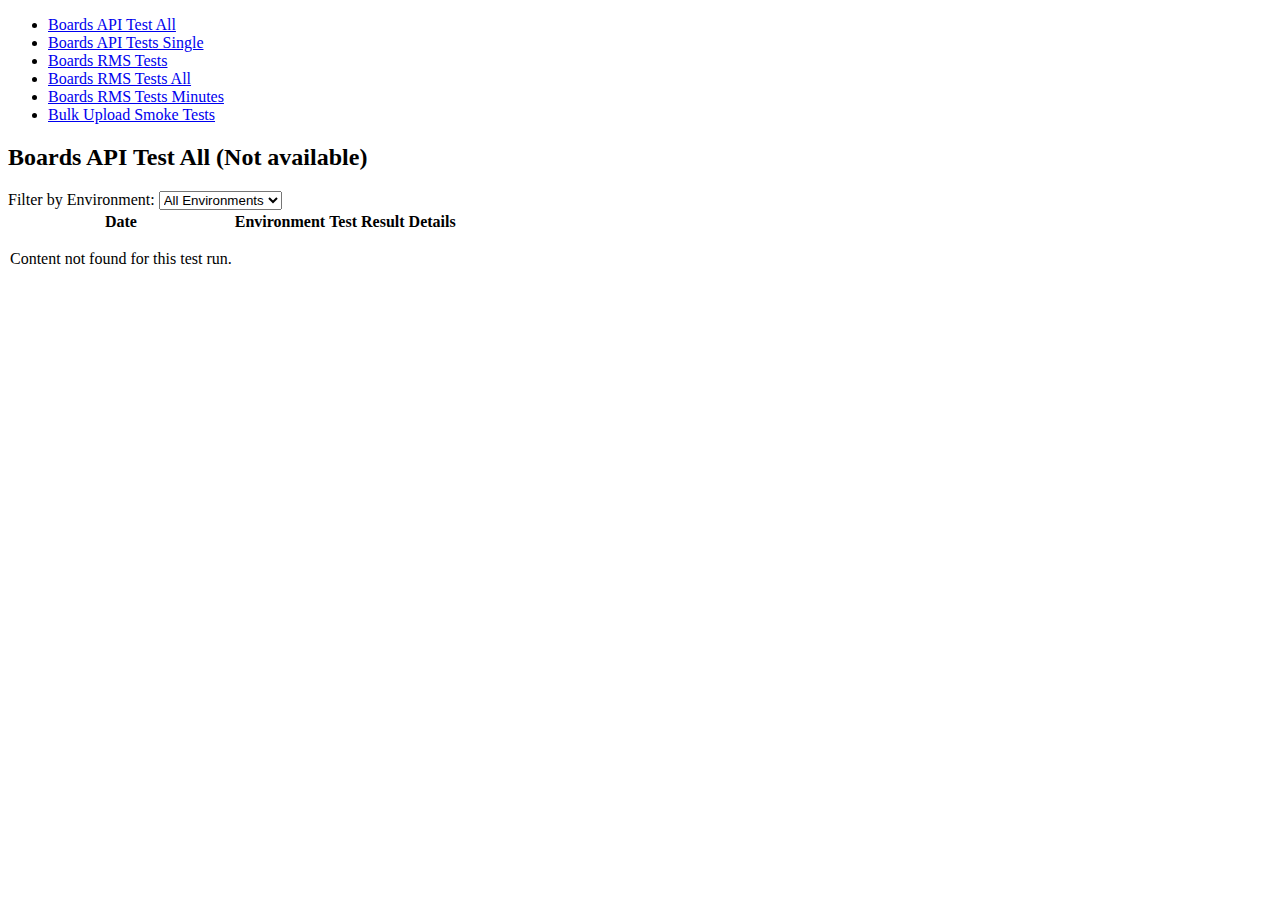
==== html_content/index.html @ 36329717 "a" ====
<!DOCTYPE html>
<html lang="en">
<head>
  <meta charset="UTF-8">
  <meta name="viewport" content="width=device-width, initial-scale=1.0">
  <title>Test Runs</title>
  <link rel="stylesheet" href="styles.css">
  <script src="https://code.jquery.com/jquery-3.6.0.min.js"></script>
</head>
<body>
  <div class="container">
    <nav>
      <ul>
        <li><a href="#" data-testrun="boards_api_test_all">Boards API Test All</a></li>
        <li><a href="#" data-testrun="boards_api_tests_single">Boards API Tests Single</a></li>
        <li><a href="#" data-testrun="boards_rms_tests">Boards RMS Tests</a></li>
        <li><a href="#" data-testrun="boards_rms_tests_all">Boards RMS Tests All</a></li>
        <li><a href="#" data-testrun="boards_rms_tests_minutes">Boards RMS Tests Minutes</a></li>
        <li><a href="#" data-testrun="bulk_upload_smoke_tests">Bulk Upload Smoke Tests</a></li>
      </ul>
    </nav>
<!-- ... Other HTML content ... -->

<div class="content">
  <h2 id="testRunTitle">Boards API Test All</h2>
  <!-- Filtering options -->
  <label for="environment-filter">Filter by Environment:</label>
  <select id="environment-filter">
    <option value="all">All Environments</option>
    <option value="alfa">Alfa</option>
    <option value="charlie">Charlie</option>
    <option value="delta">Delta</option>
    <option value="echo">Echo</option>
    <option value="regression">Regression</option>
    <option value="sierra">Sierra</option>
    <option value="uat">UAT</option>
  </select>
  <!-- Table structure -->
  <table id="testRunTable">
    <thead>
      <tr>
        <th>Date</th>
        <th>Environment</th>
        <th>Test Result</th>
        <th>Details</th>
      </tr>
    </thead>
    <!-- Placeholder for the tbody content, to be filled dynamically -->
    <tbody id="testRunContent">
    </tbody>
  </table>
</div>


<script>
  $(document).ready(function() {
    // Function to load the content of a specific test run
    function loadTestRunContent(testRunName) {
      fetch(`html_content/${testRunName}.html`)
        .then(response => {
          if (!response.ok) {
            throw new Error('Network response was not ok');
          }
          return response.text();
        })
        .then(data => {
          $('#testRunTitle').text($('nav a[data-testrun="' + testRunName + '"]').text());
          $('#testRunContent').html(data);
          // After loading the content, trigger the filtering logic
          filterRowsByEnvironment($('#environment-filter').val());
        })
        .catch(error => {
          console.error('Error:', error);
          // Handle error if the file doesn't exist
          $('#testRunTitle').text($('nav a[data-testrun="' + testRunName + '"]').text() + ' (Not available)');
          $('#testRunContent').html('<p>Content not found for this test run.</p>');
        });
      // Save the selected filter value in local storage
      localStorage.setItem('selectedFilter', $('#environment-filter').val());
    }

    // Load the initial content for the first test run
    loadTestRunContent('boards_api_test_all');

    const storedFilter = localStorage.getItem('selectedFilter');
    if (storedFilter) {
      $('#environment-filter').val(storedFilter);
    }

    // Add event listeners to navigation links to load the content for the selected test run
    $('nav a').on('click', function(event) {
      event.preventDefault();
      const testRunName = $(this).data('testrun');
      console.log('Clicked test run:', testRunName);
      loadTestRunContent(testRunName);
      const storedFilter = localStorage.getItem('selectedFilter');
      console.log("local storage has this value: ",storedFilter)
      if (storedFilter) {
        $('#environment-filter').val(storedFilter);
      } else {
        $('#environment-filter').val('all'); // Set a default value if no filter is stored
      }
    });

    $('#environment-filter').on('change', function() {
      const selectedEnvironment = $(this).val();
      // Save the selected filter value in local storage
      localStorage.setItem('selectedFilter', selectedEnvironment);
      // Trigger the filtering logic
      filterRowsByEnvironment(selectedEnvironment);
    });

    // Function to filter rows based on the selected environment
    function filterRowsByEnvironment(selectedEnvironment) {
      if (selectedEnvironment === 'all') {
        $('table tbody tr').show();
      } else {
        $('table tbody tr').each(function() {
          const rowEnvironment = $(this).find('td:nth-child(2)').text().toLowerCase();
          if (rowEnvironment === selectedEnvironment) {
            $(this).show();
          } else {
            $(this).hide();
          }
        });
      }
    }

  });
</script>
<!-- ... Other HTML content ... -->
</body>
</html>
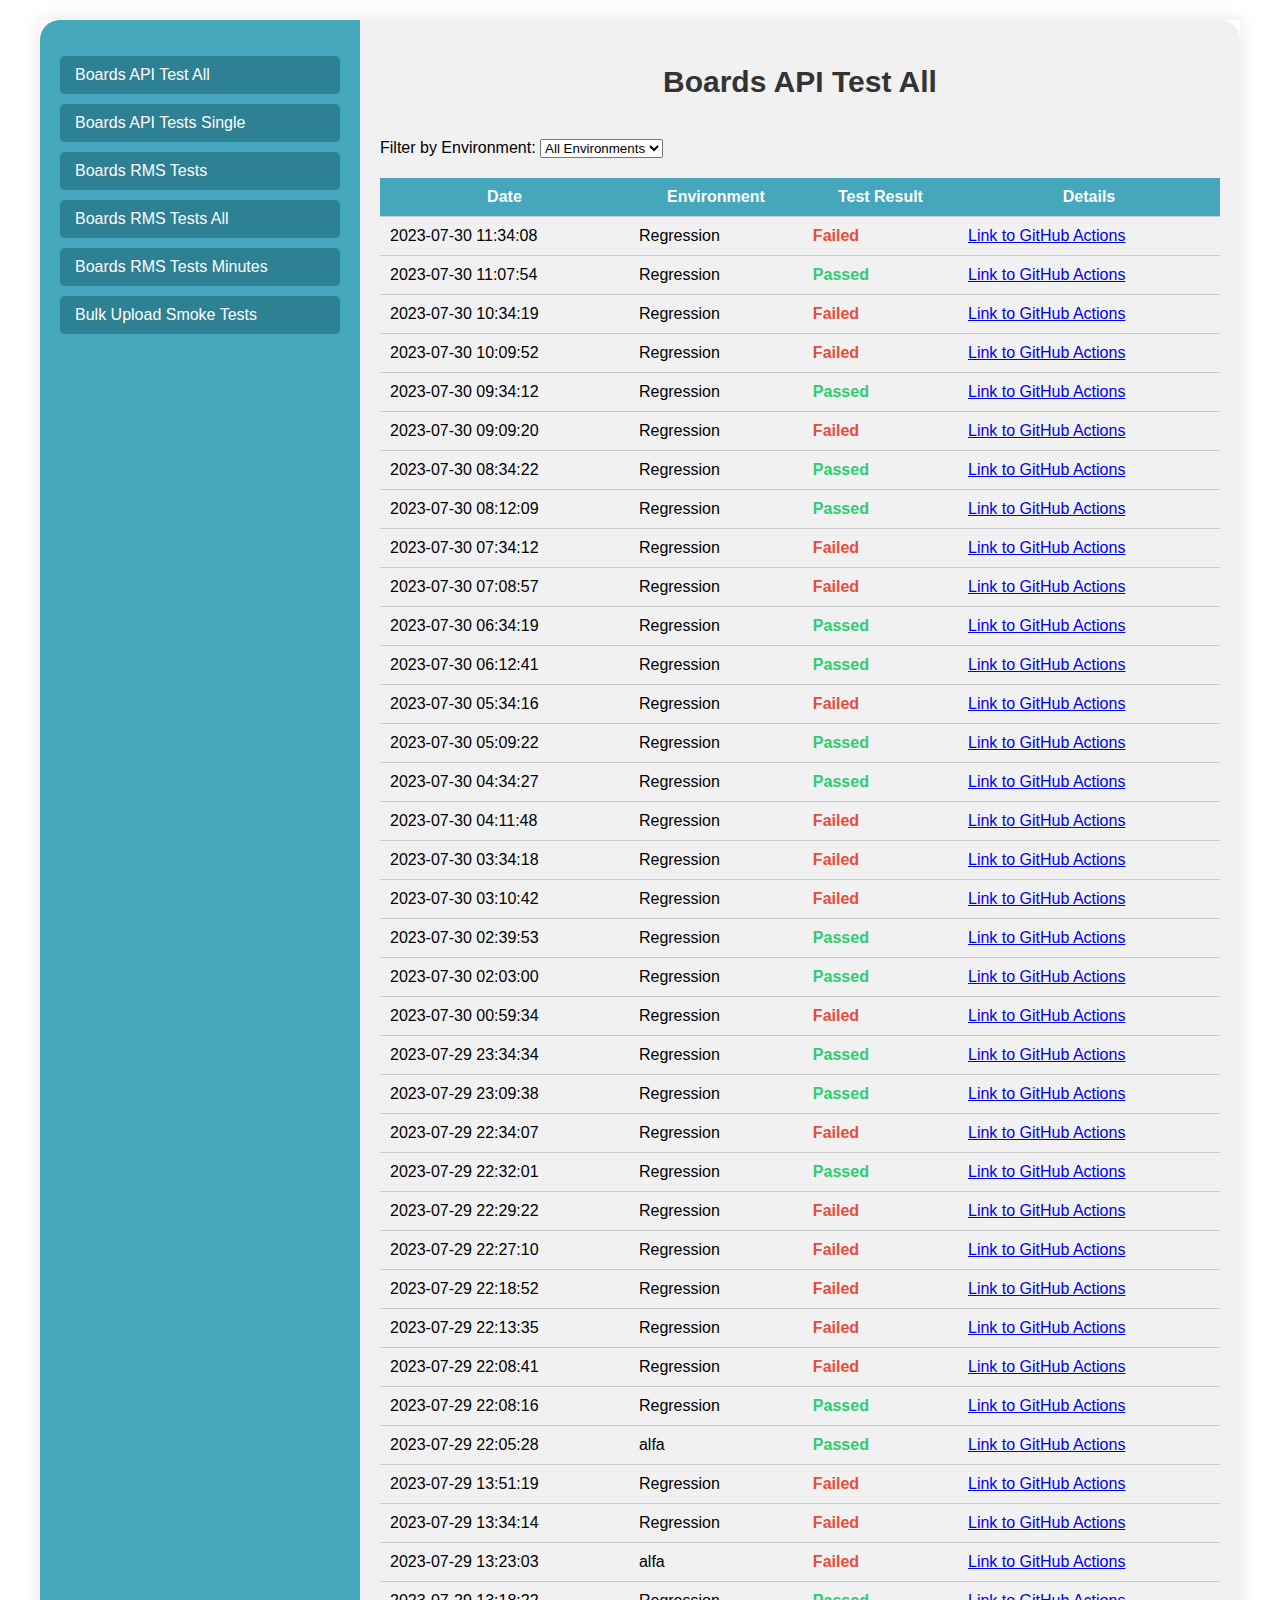
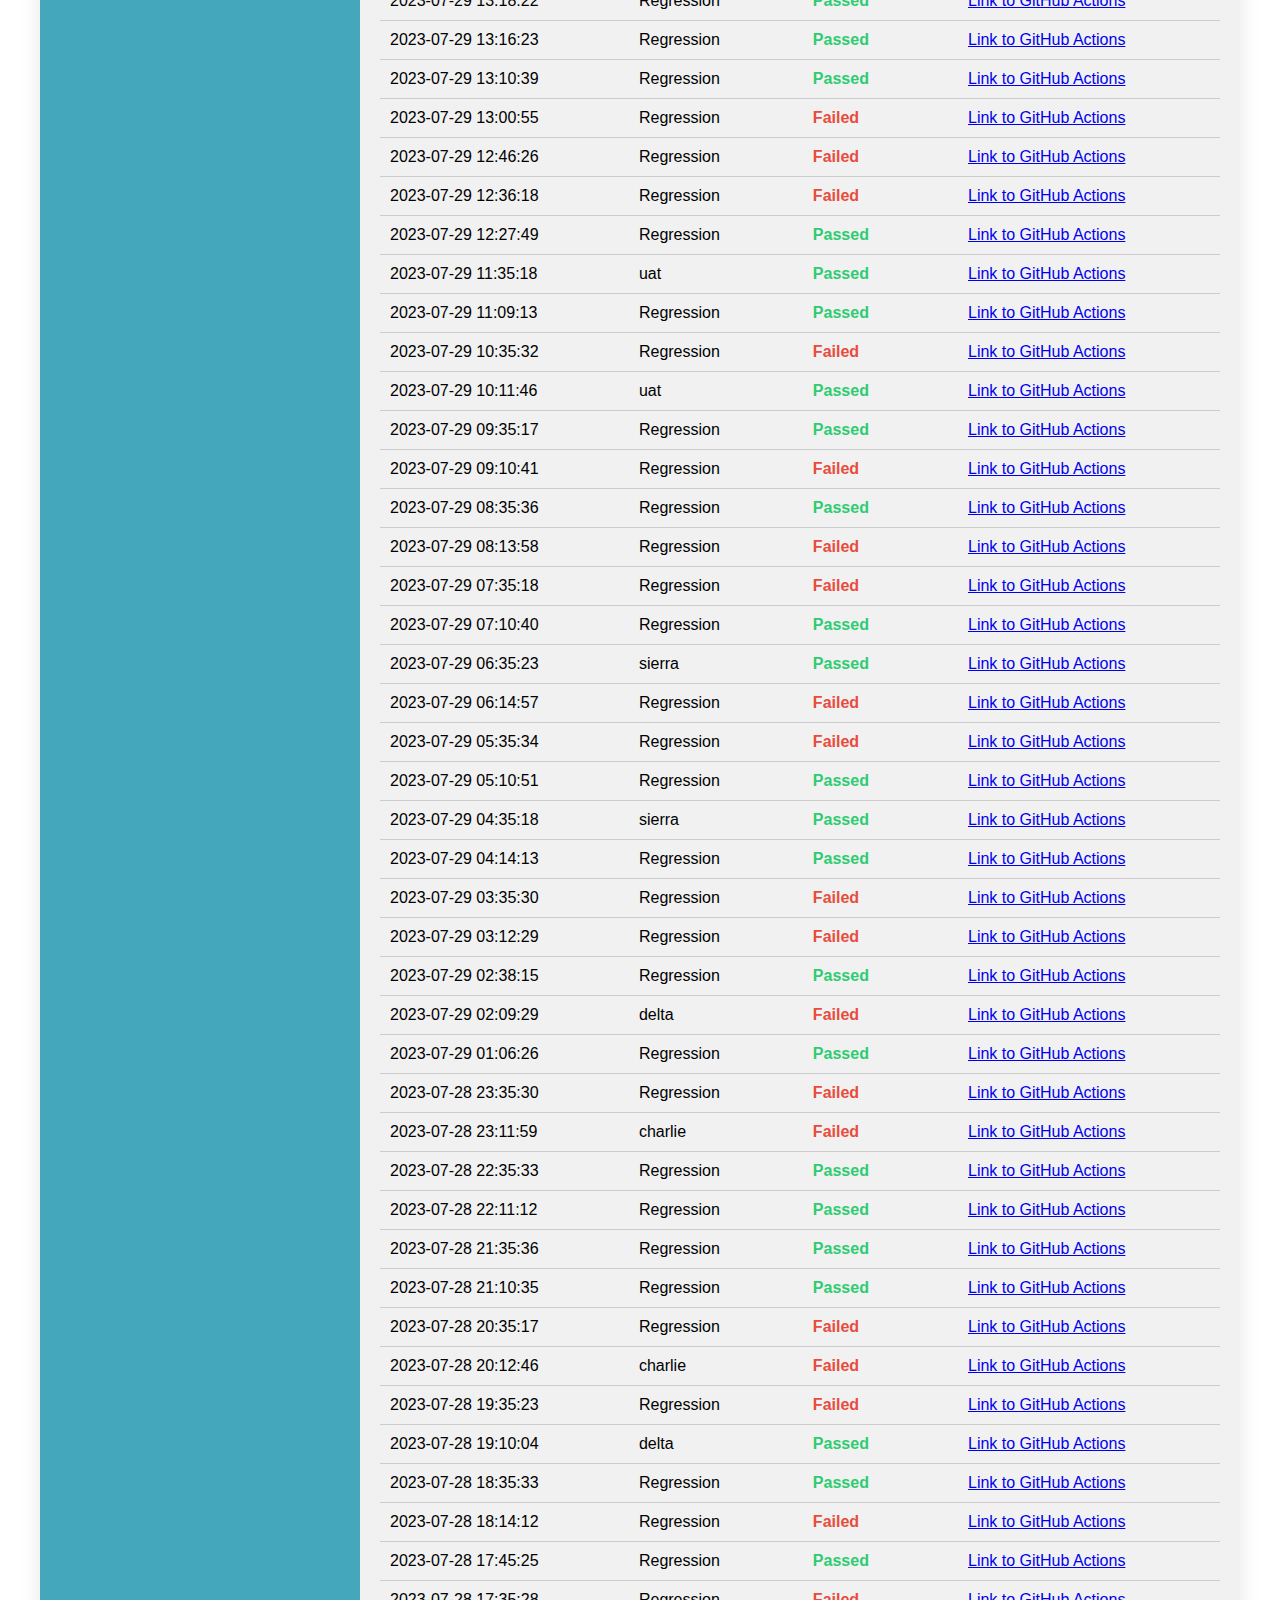
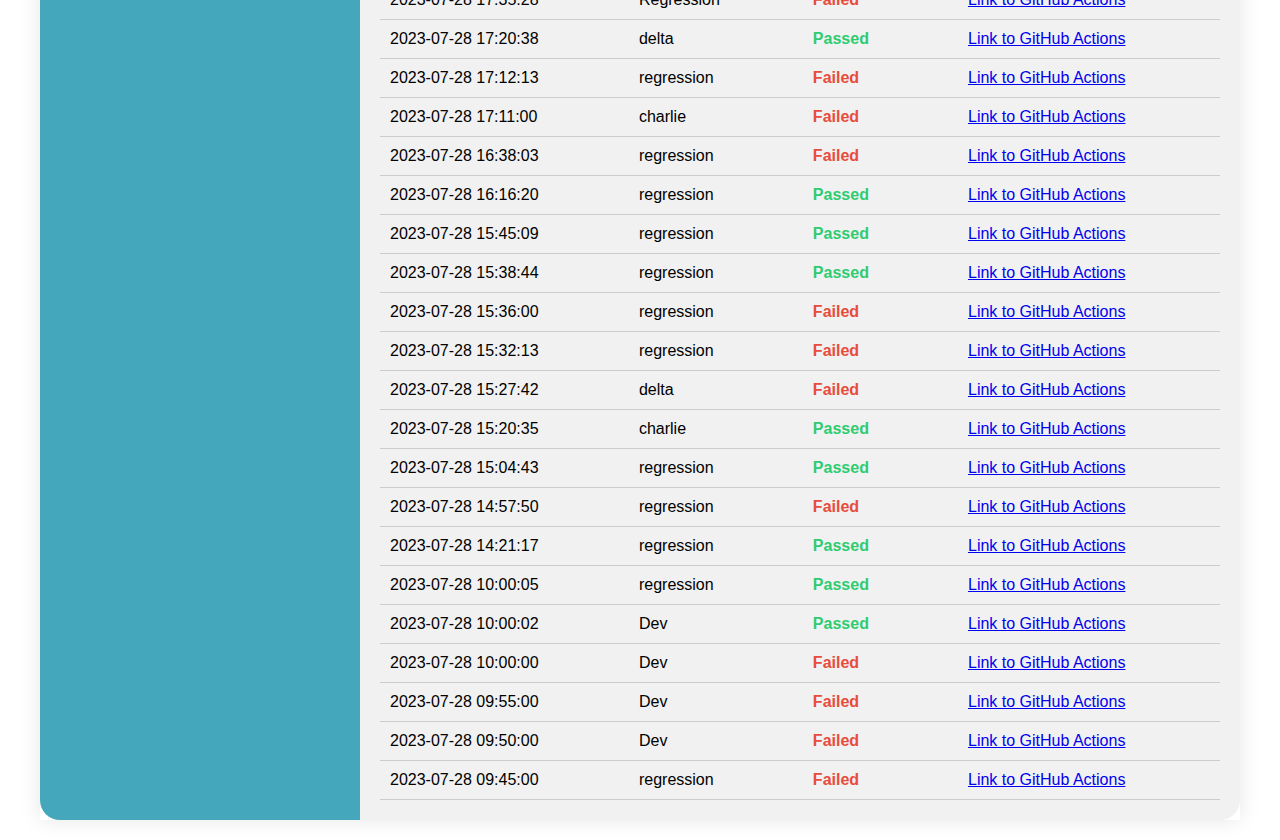
==== commit 2cddc1b9: "u" ====
--- a/html_content/index.html
+++ b/html_content/index.html
@@ -56,7 +56,7 @@
   $(document).ready(function() {
     // Function to load the content of a specific test run
     function loadTestRunContent(testRunName) {
-      fetch(`html_content/${testRunName}.html`)
+      fetch(`${testRunName}.html`)
         .then(response => {
           if (!response.ok) {
             throw new Error('Network response was not ok');
--- a/html_content/styles.css
+++ b/html_content/styles.css
@@ -0,0 +1,155 @@
+/* Reset some default styles */
+body, html {
+  margin: 0;
+  padding: 0;
+  font-family: Arial, sans-serif;
+}
+
+/* Basic layout styles */
+.container {
+  display: flex;
+  align-items: stretch;
+  justify-content: space-between;
+  max-width: 1200px; /* Set a maximum width for the container */
+  margin: 0 auto; /* Center the container horizontally */
+}
+
+nav {
+  background-color: #44a7bc; /* Turquoise */
+  color: #fff;
+  padding: 20px;
+  flex: 1;
+  border-top-left-radius: 20px;
+  border-bottom-left-radius: 20px;
+  min-width: 200px; /* Set a minimum width for the navigation bar */
+}
+
+nav ul {
+  list-style: none;
+  padding: 0;
+}
+
+nav li {
+  margin-bottom: 10px;
+}
+
+nav a {
+  color: #fff;
+  text-decoration: none;
+  background-color: #2e8093; /* Darker Turquoise */
+  padding: 10px 15px;
+  border-radius: 5px;
+  display: block;
+}
+
+nav a:hover {
+  background-color: #176d82; /* Lighter Turquoise on hover */
+}
+
+.content {
+  padding: 20px;
+  flex: 3;
+  border-top-right-radius: 20px;
+  border-bottom-right-radius: 20px;
+  background-color: #f1f1f1; /* Light Gray */
+  overflow-x: auto; /* Add horizontal scrollbar if content overflows */
+}
+
+/* Title styles */
+.content h2 {
+  font-size: 30px;
+  text-align: center;
+  margin-bottom: 20px;
+  color: #333; /* Dark Gray */
+}
+
+/* Table styles */
+table {
+  width: 100%;
+  border-collapse: collapse;
+}
+
+table th, table td {
+  padding: 10px;
+  border-bottom: 1px solid #ccc;
+}
+
+table th {
+  background-color: #44a7bc; /* Turquoise */
+  color: #fff;
+}
+
+/* Test result colors */
+table td:nth-child(3) {
+  font-weight: bold;
+}
+
+table td.passed {
+  color: #2ecc71; /* Green */
+}
+
+table td.failed {
+  color: #e74c3c; /* Red */
+}
+
+/* Round shapes and visually appealing styles */
+.container {
+  box-shadow: 0 0 20px rgba(0, 0, 0, 0.1);
+  overflow: hidden;
+  margin: 20px auto;
+}
+
+/* Additional spacing for filtering option */
+#environment-filter {
+  margin-top: 20px;
+  margin-bottom: 20px;
+}
+
+/* Styling for the filtering dropdown */
+.filter-container {
+  position: relative;
+  display: inline-block;
+}
+
+.filter-container select {
+  appearance: none;
+  background-color: #2e8093; /* Darker Turquoise */
+  color: #fff;
+  padding: 10px 15px;
+  border: none;
+  border-radius: 5px;
+  font-size: 16px;
+  cursor: pointer;
+}
+
+.filter-container select::-ms-expand {
+  display: none;
+}
+
+.filter-container::after {
+  content: '\f0d7'; /* Unicode character for down arrow (Font Awesome) */
+  font-family: 'Font Awesome 5 Free';
+  position: absolute;
+  right: 10px;
+  top: 50%;
+  transform: translateY(-50%);
+  color: #fff;
+  pointer-events: none;
+}
+
+/* Hover styles for the filtering dropdown */
+.filter-container:hover select {
+  background-color: #176d82; /* Lighter Turquoise on hover */
+}
+
+/* Focus styles for the filtering dropdown */
+.filter-container select:focus {
+  outline: none;
+  box-shadow: 0 0 5px rgba(0, 0, 0, 0.3);
+}
+
+/* Styling for dropdown options */
+.filter-container select option {
+  background-color: #2e8093; /* Darker Turquoise */
+  color: #fff;
+}
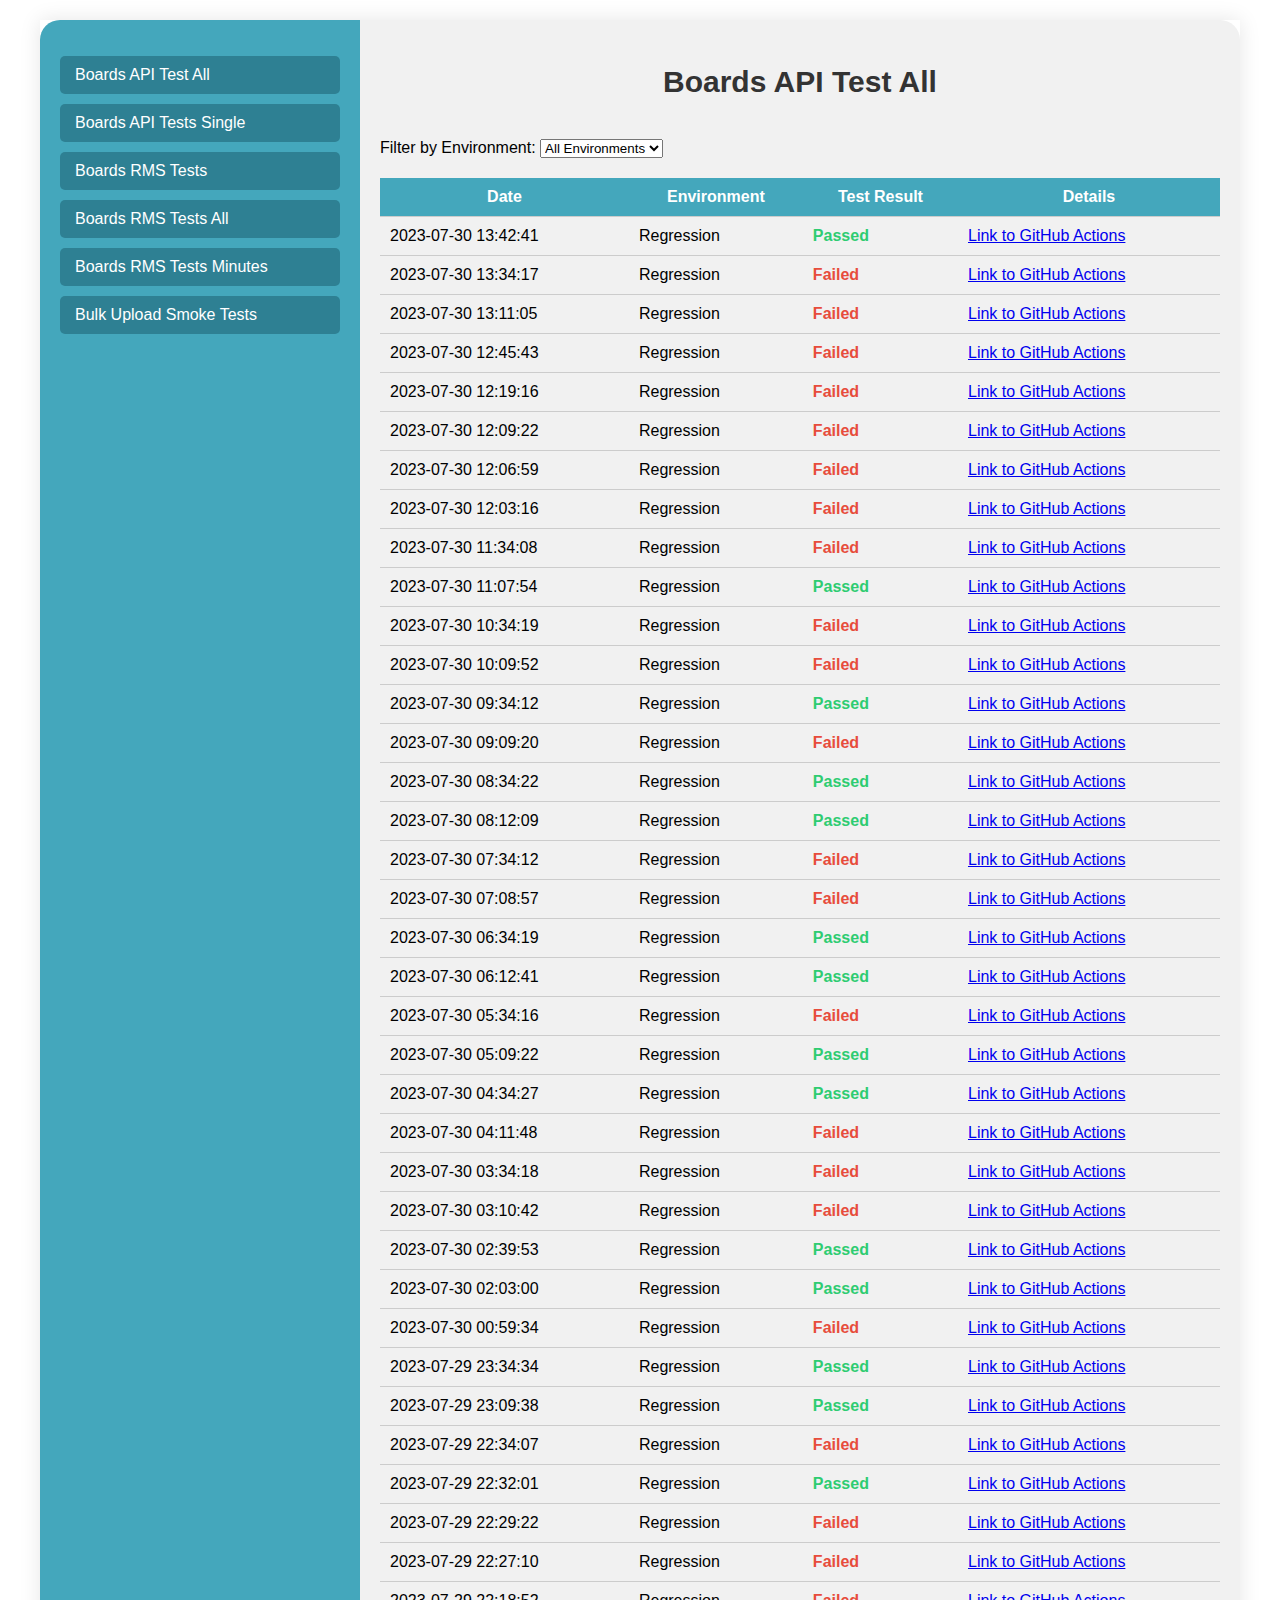
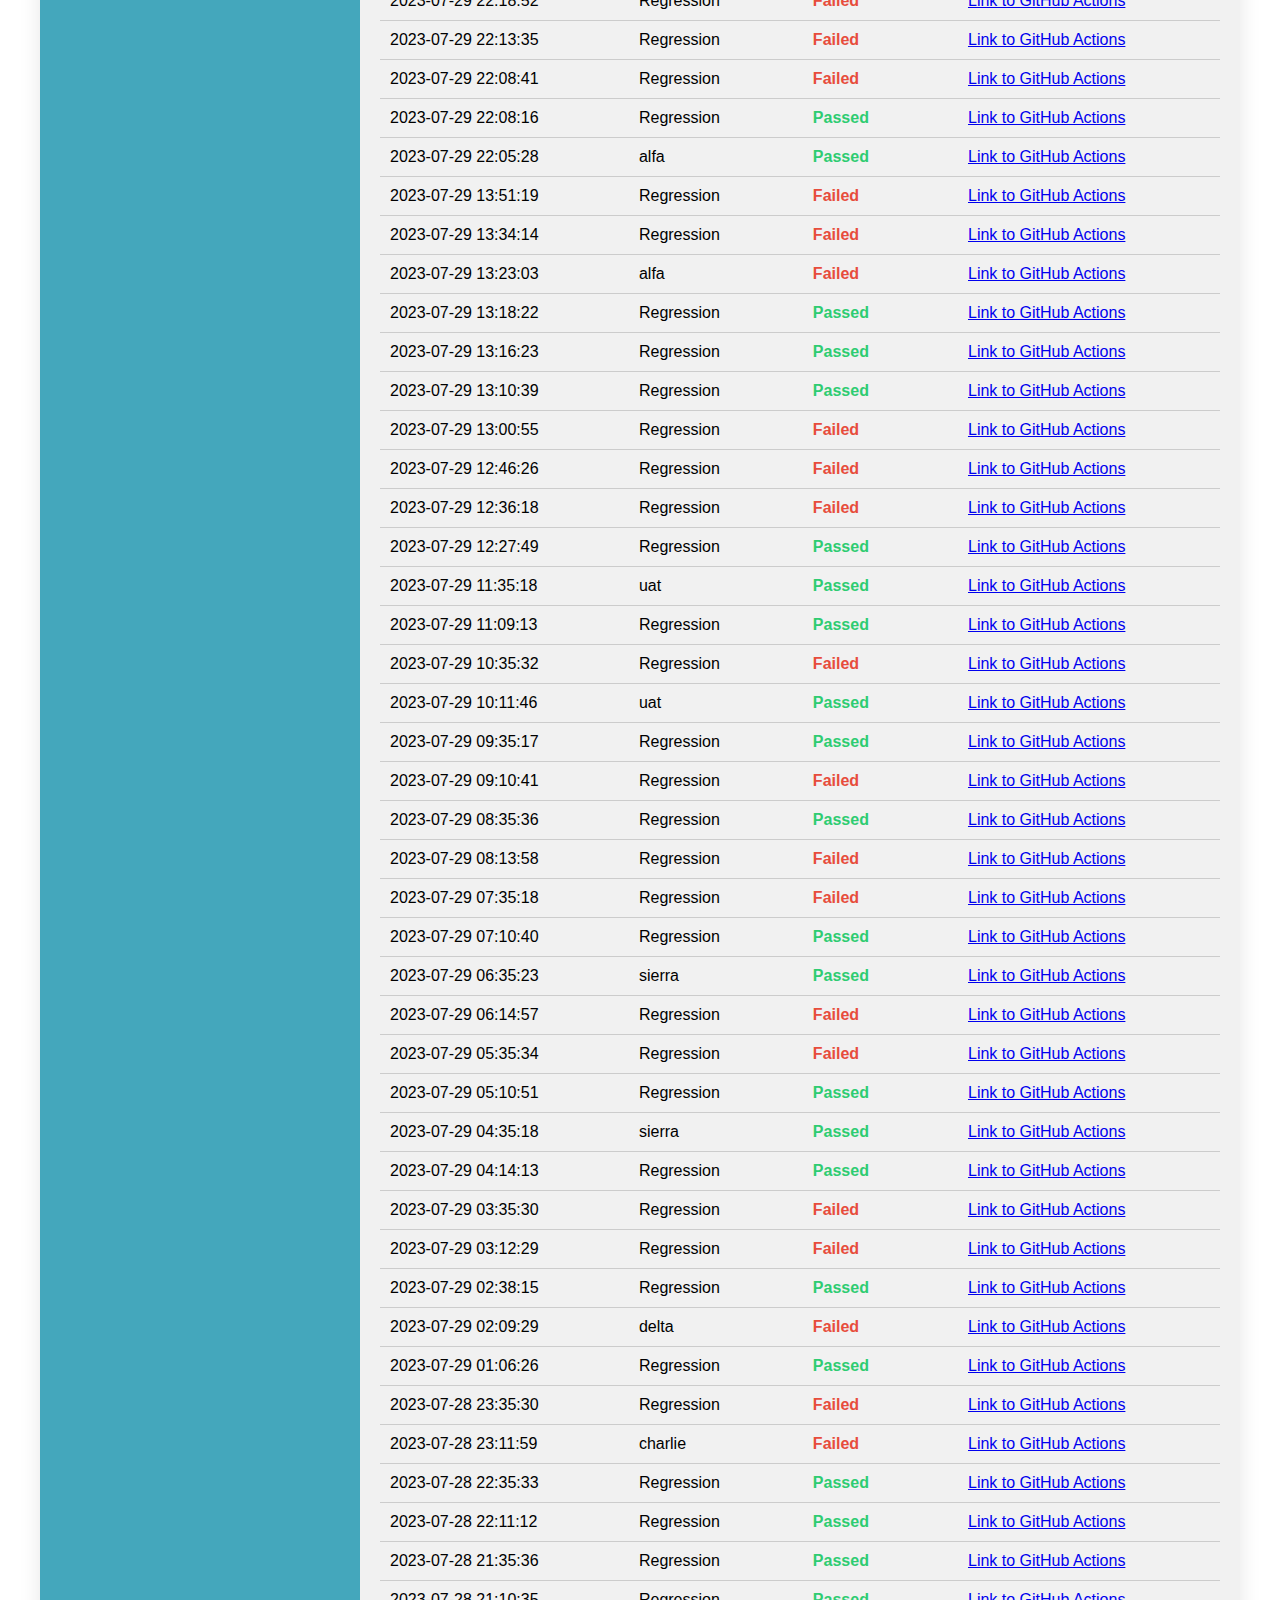
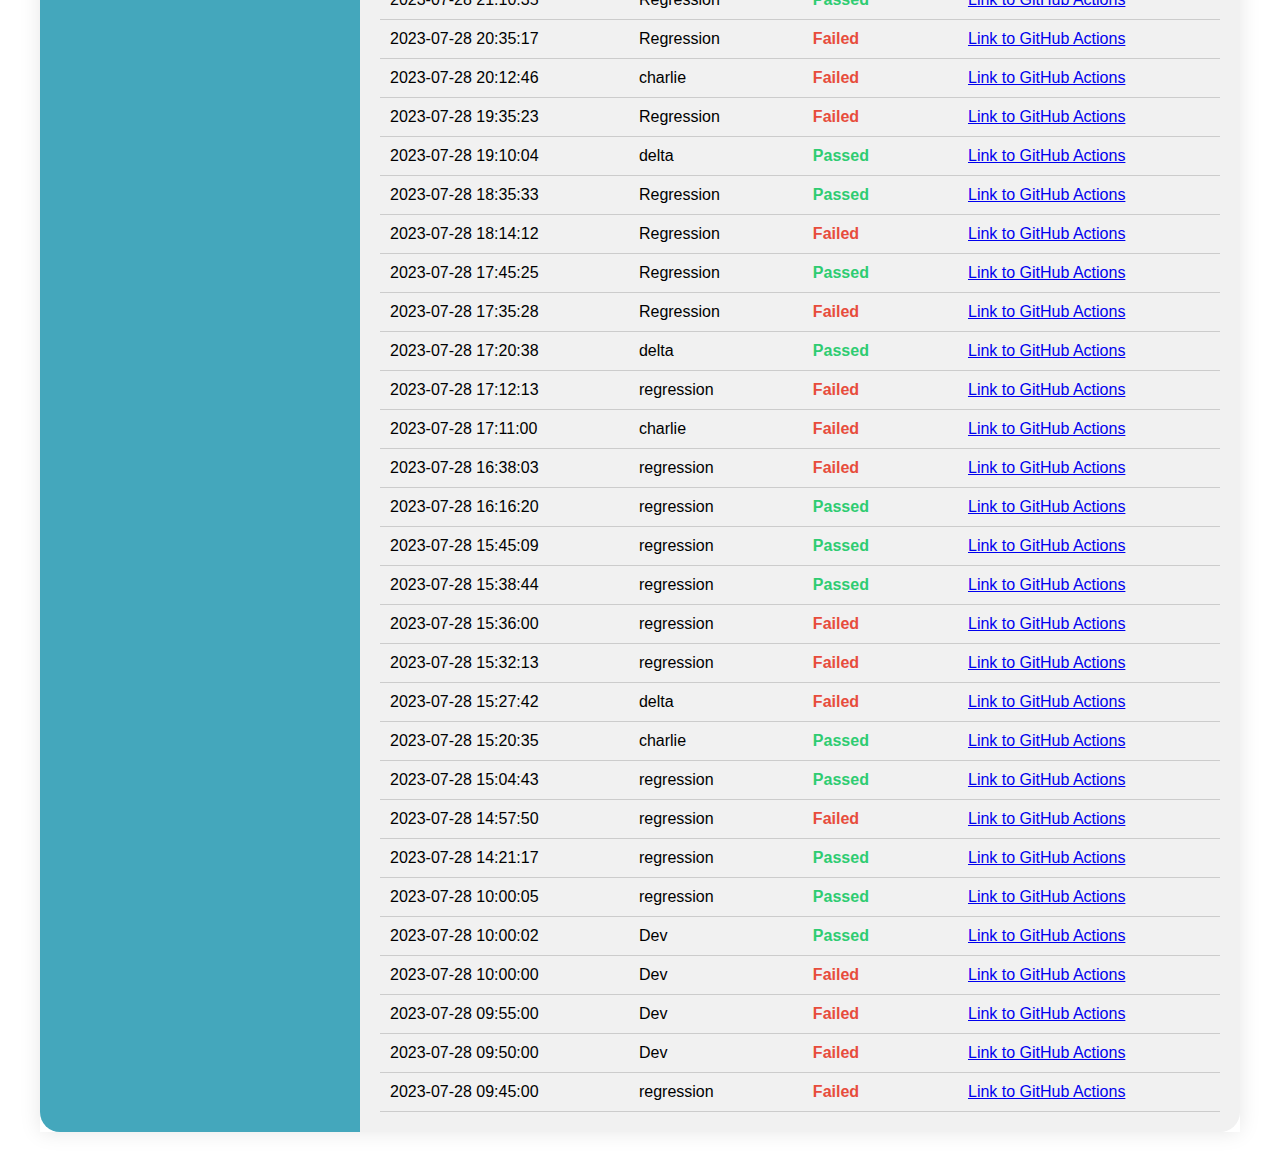
==== commit 787dfe20: "a" ====
--- a/html_content/index.html
+++ b/html_content/index.html
@@ -3,6 +3,9 @@
 <head>
   <meta charset="UTF-8">
   <meta name="viewport" content="width=device-width, initial-scale=1.0">
+  <meta http-equiv="Cache-Control" content="no-cache, no-store, must-revalidate">
+  <meta http-equiv="Pragma" content="no-cache">
+  <meta http-equiv="Expires" content="0">
   <title>Test Runs</title>
   <link rel="stylesheet" href="styles.css">
   <script src="https://code.jquery.com/jquery-3.6.0.min.js"></script>
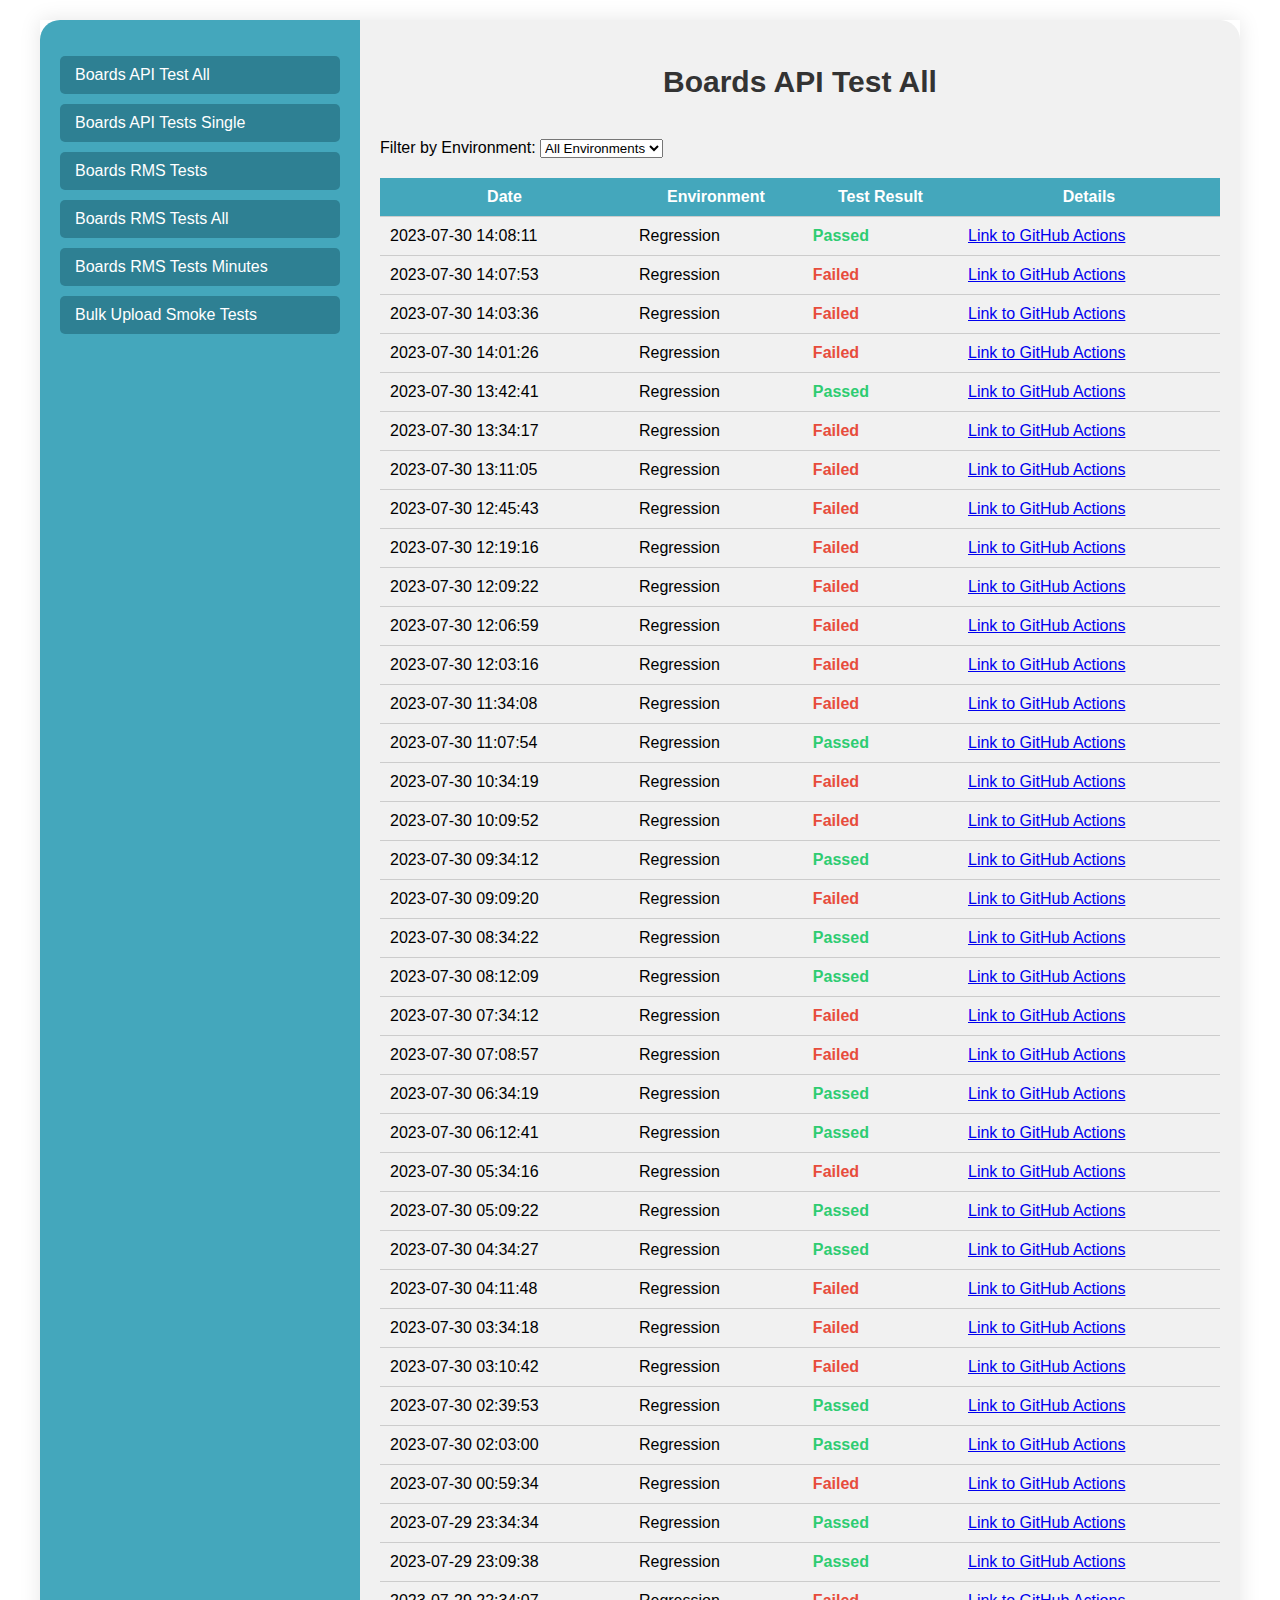
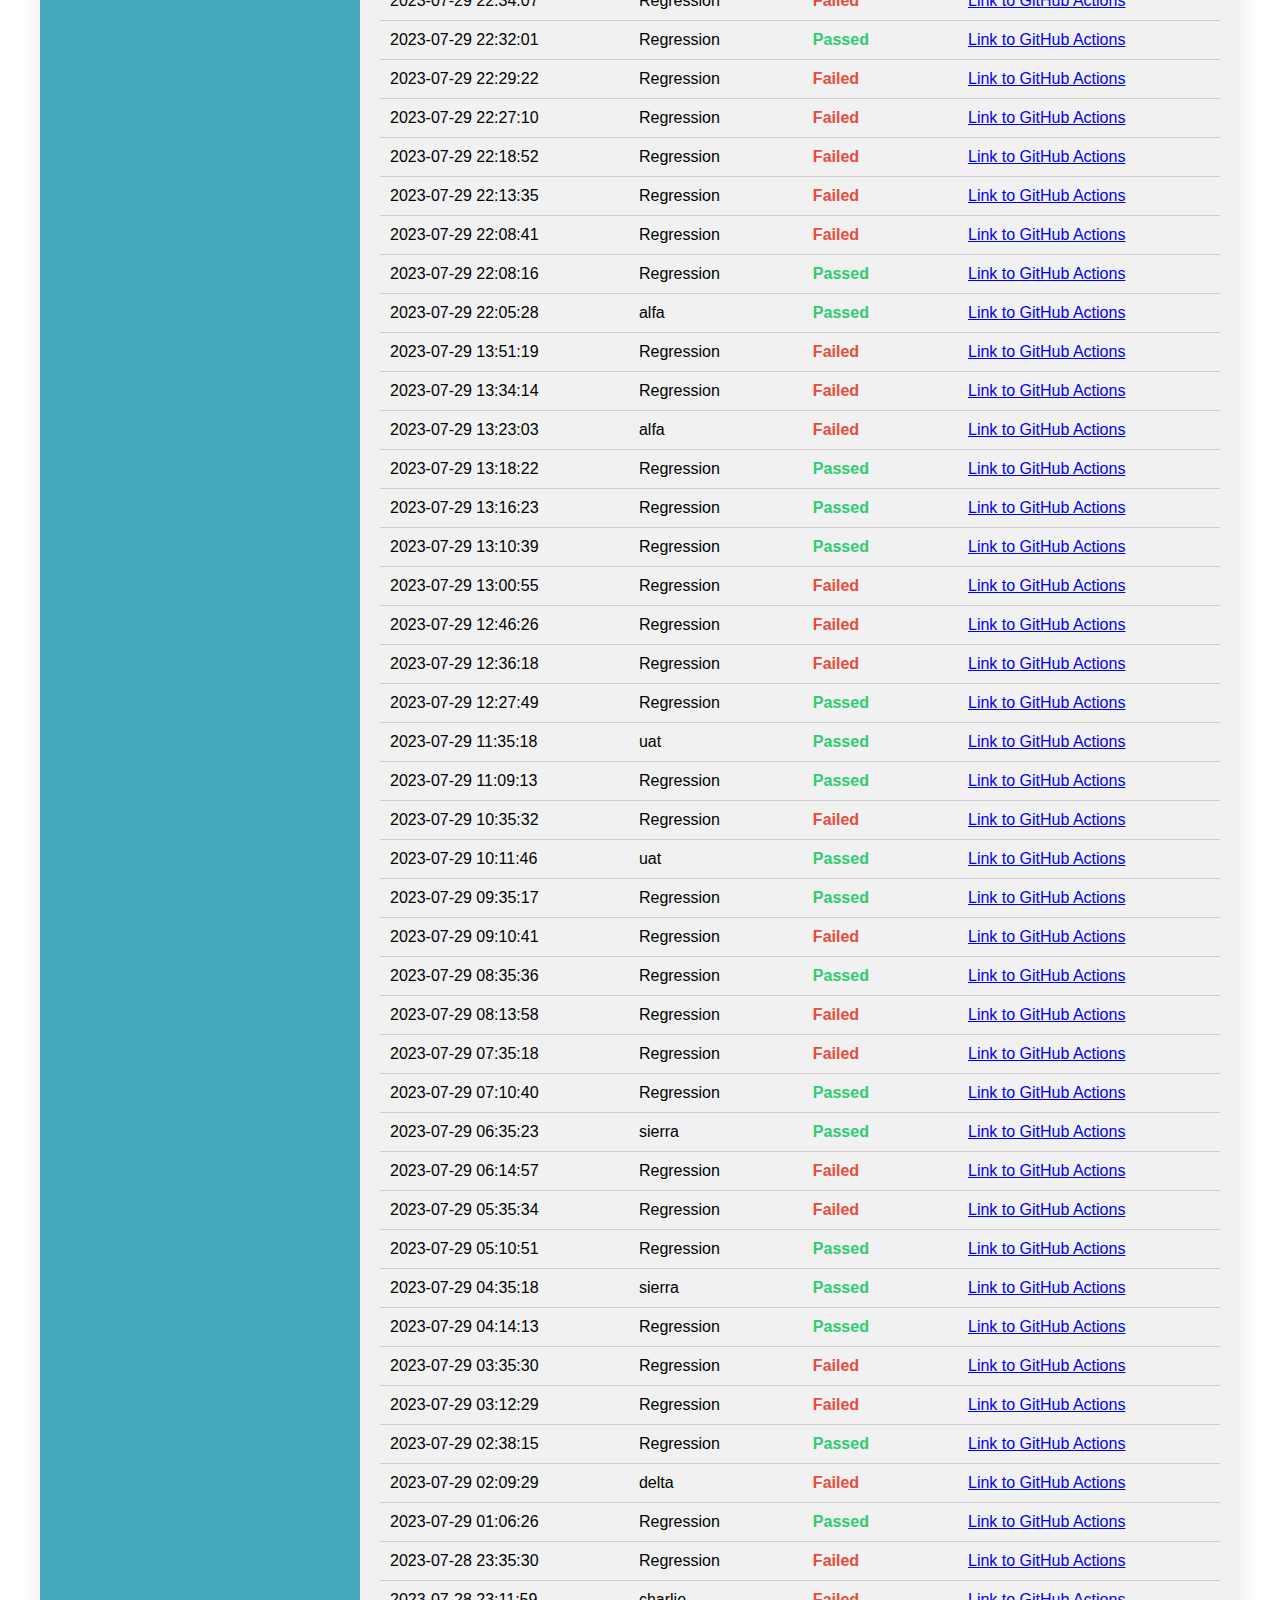
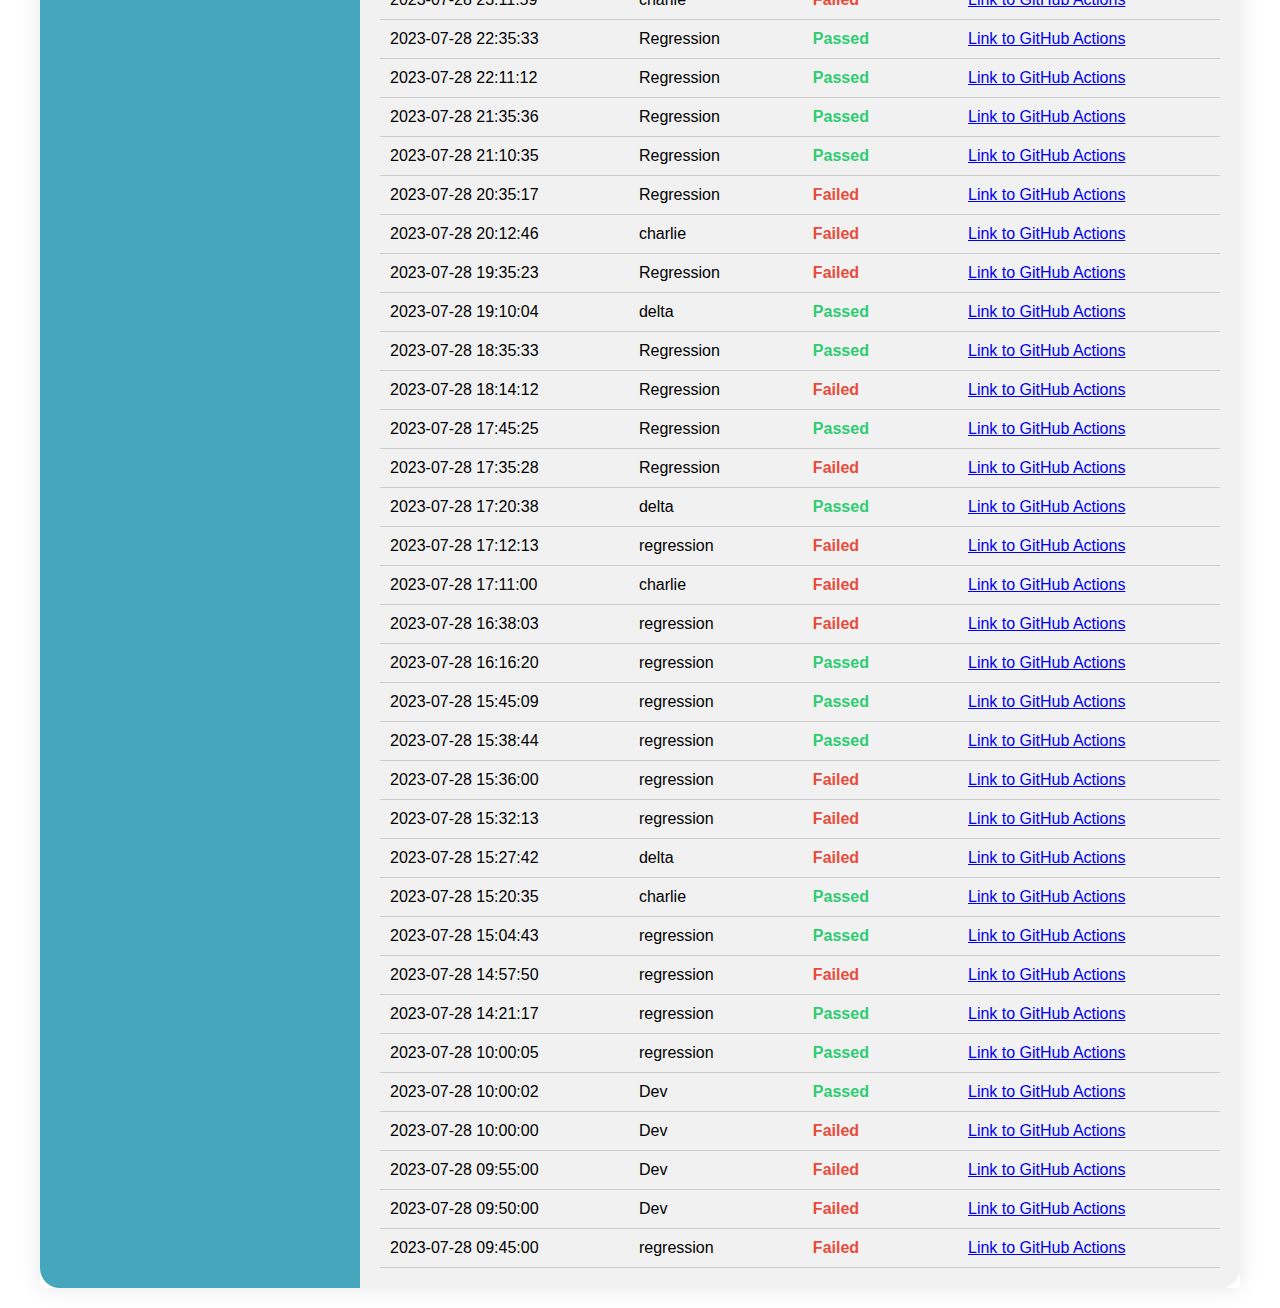
==== commit 24c3acc7: "a" ====
--- a/html_content/index.html
+++ b/html_content/index.html
@@ -59,7 +59,8 @@
   $(document).ready(function() {
     // Function to load the content of a specific test run
     function loadTestRunContent(testRunName) {
-      fetch(`${testRunName}.html`)
+      const cacheBuster = Math.random().toString(36).substring(7);
+      fetch(`${testRunName}.html?v=${cacheBuster}`)
         .then(response => {
           if (!response.ok) {
             throw new Error('Network response was not ok');
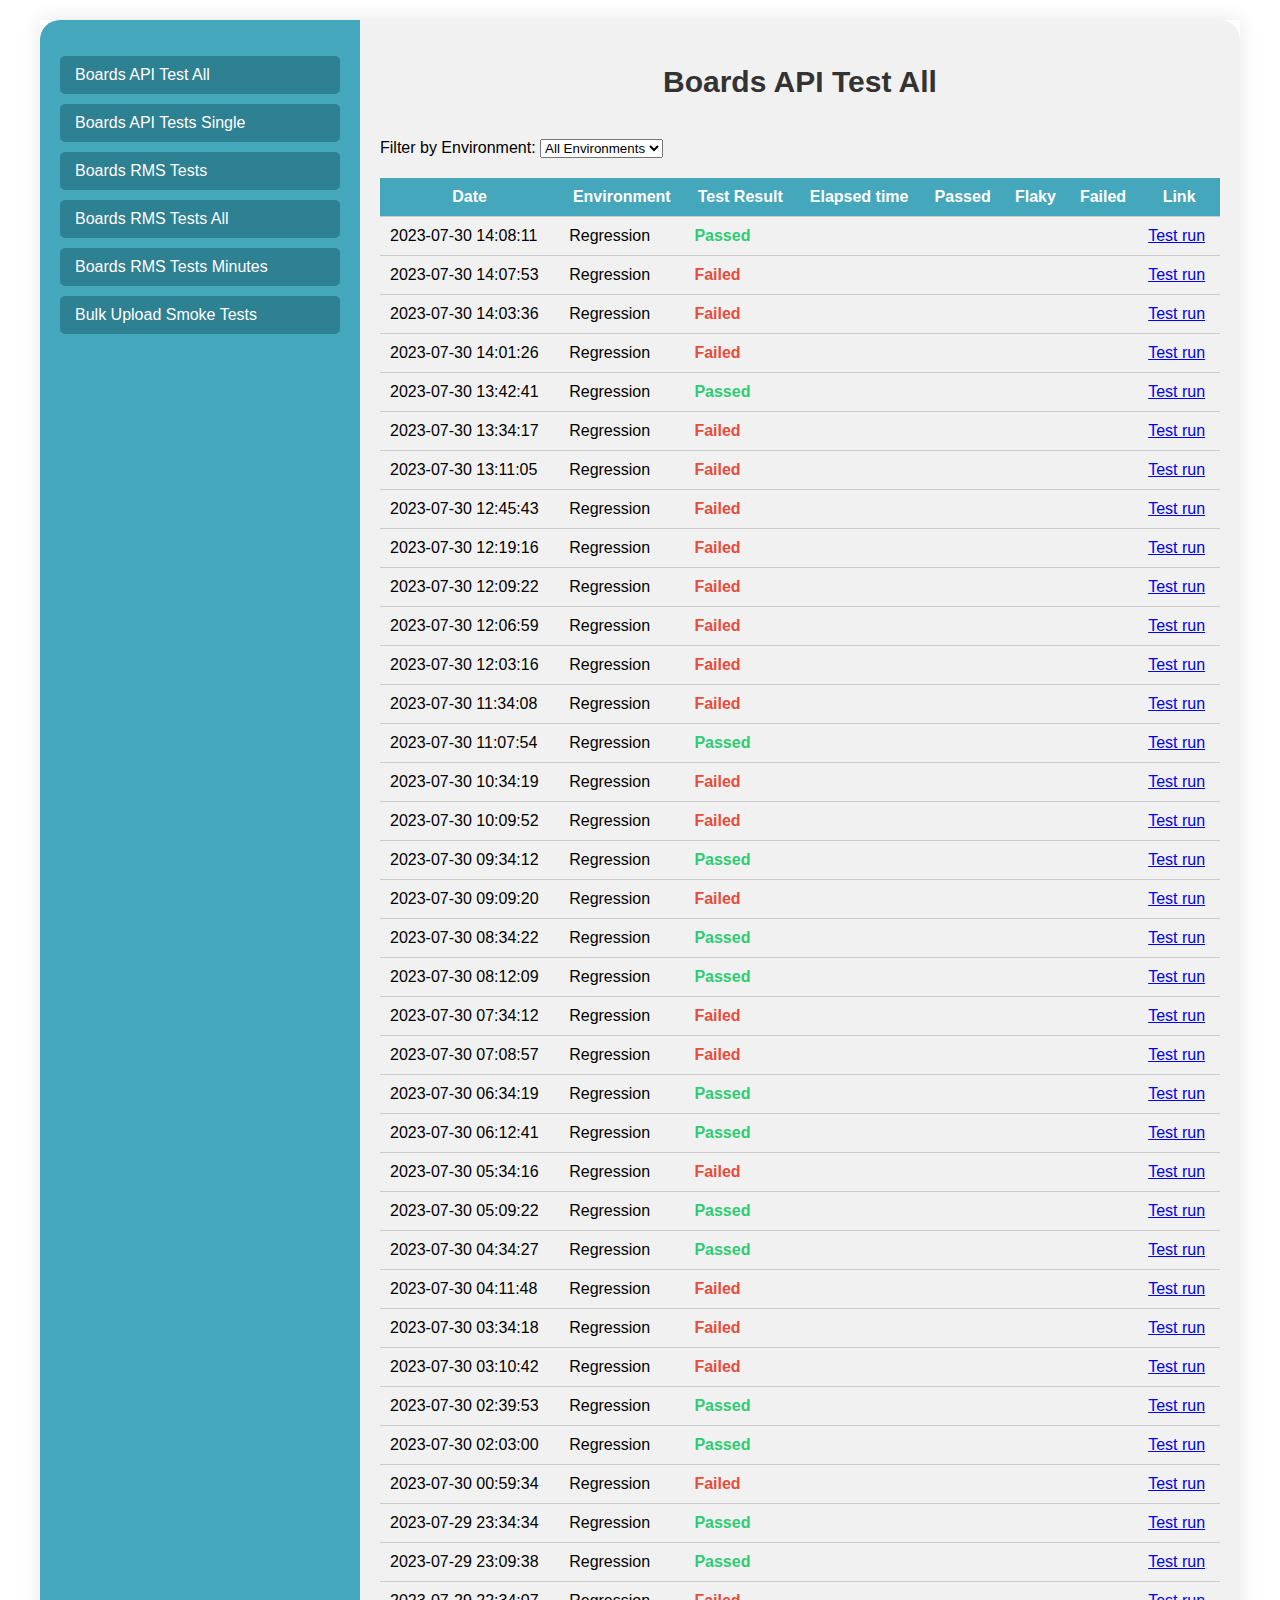
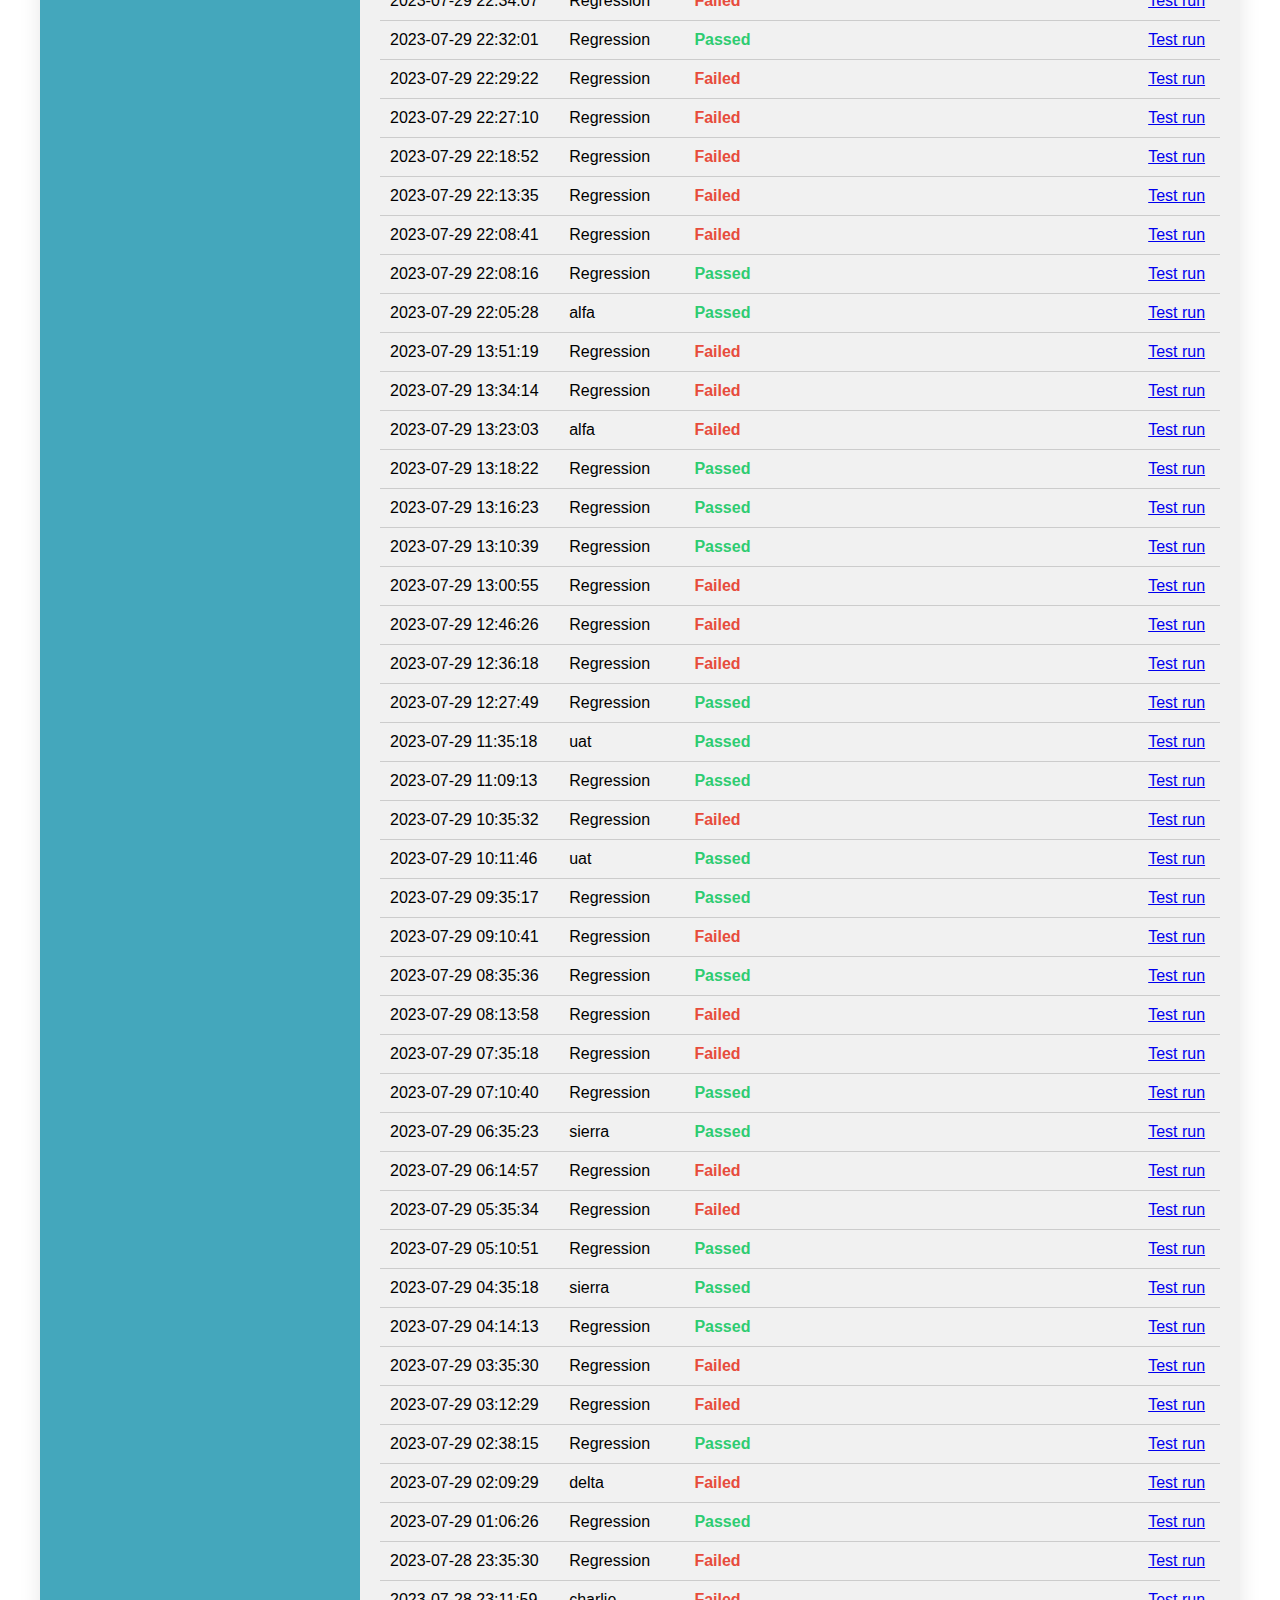
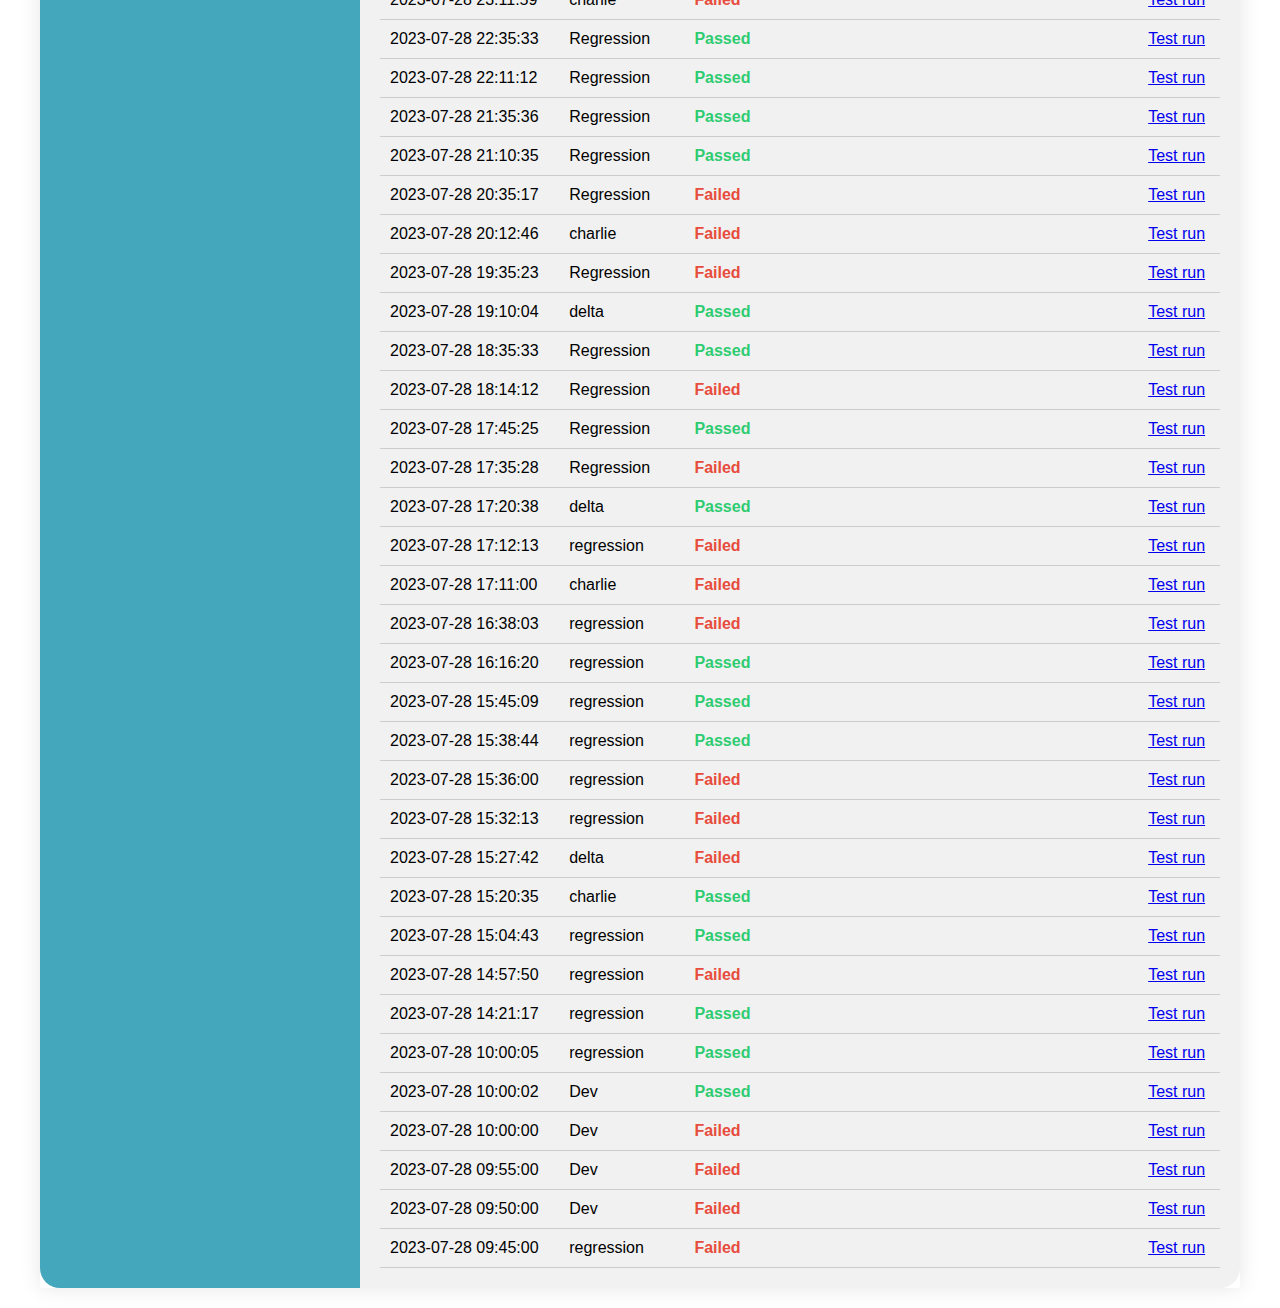
==== commit e42075dc: "a" ====
--- a/html_content/index.html
+++ b/html_content/index.html
@@ -45,7 +45,11 @@
         <th>Date</th>
         <th>Environment</th>
         <th>Test Result</th>
-        <th>Details</th>
+        <th>Elapsed time</th>
+        <th>Passed</th>
+        <th>Flaky</th>
+        <th>Failed</th>
+        <th>Link</th>
       </tr>
     </thead>
     <!-- Placeholder for the tbody content, to be filled dynamically -->
